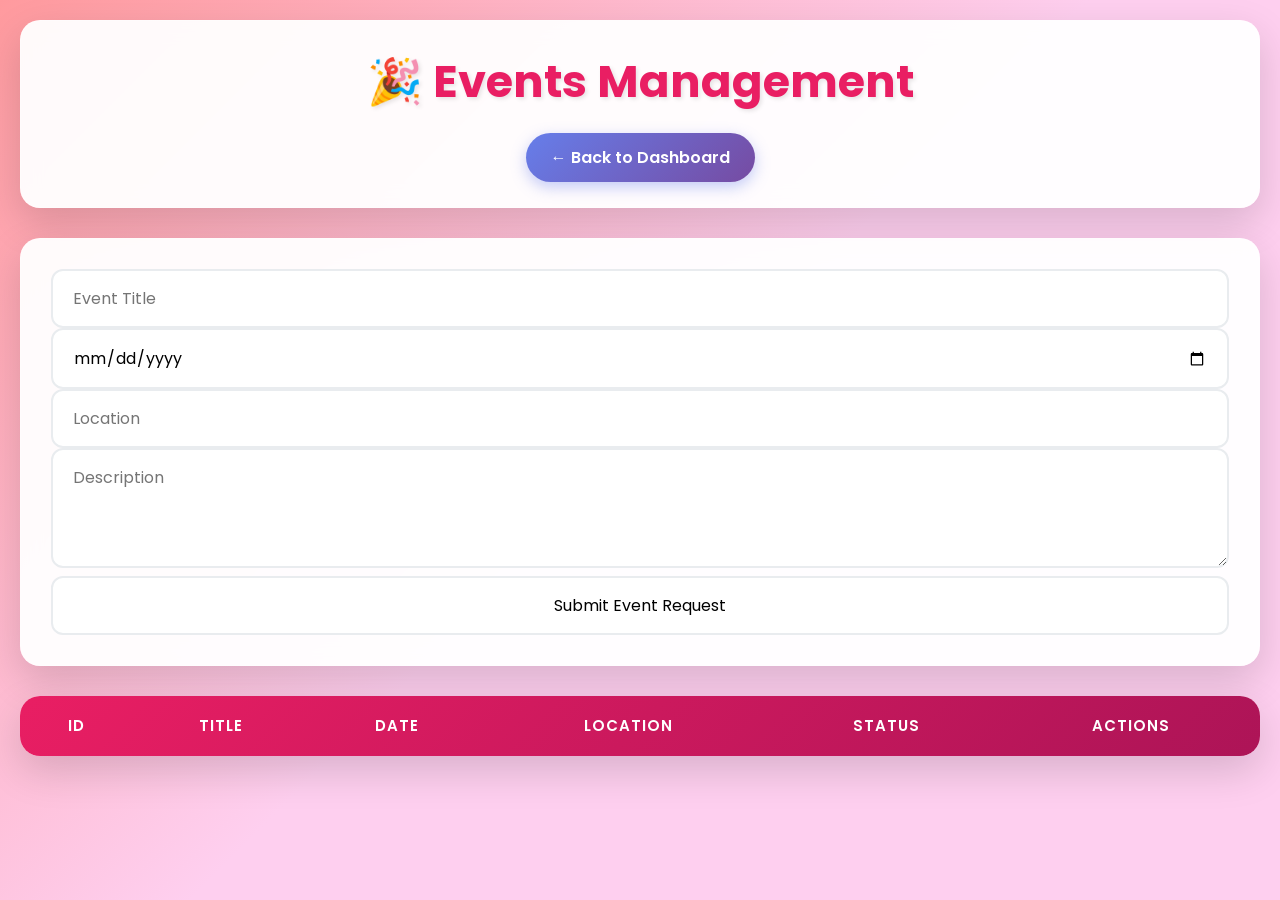
==== events.html @ 1a1b8395 "Added additional features" ====
<!DOCTYPE html>
<html lang="en">
<head>
    <meta charset="UTF-8">
    <meta name="viewport" content="width=device-width, initial-scale=1.0">
    <title>Events - HRM Dashboard</title>
    <link rel="stylesheet" href="events-style.css">
</head>
<body>
    <header>
        <h1>🎉 Events Management</h1>
        <a href="index.html" class="back-btn">← Back to Dashboard</a>
    </header>

    <div class="form-container">
        <input type="text" id="eventTitle" placeholder="Event Title">
        <input type="date" id="eventDate">
        <input type="text" id="eventLocation" placeholder="Location">
        <textarea id="eventDescription" placeholder="Description"></textarea>
        <button onclick="submitEventRequest()">Submit Event Request</button>
    </div>

    <table id="eventTable">
        <thead>
            <tr>
                <th>ID</th>
                <th>Title</th>
                <th>Date</th>
                <th>Location</th>
                <th>Status</th>
                <th>Actions</th>
            </tr>
        </thead>
        <tbody></tbody>
    </table>

    <script src="events-script.js"></script>
</body>
</html>
---- events-style.css ----
/* Import Google Fonts */
@import url('https://fonts.googleapis.com/css2?family=Poppins:wght@300;400;500;600;700&display=swap');

* {
    margin: 0;
    padding: 0;
    box-sizing: border-box;
}

body {
    font-family: 'Poppins', sans-serif;
    background: linear-gradient(135deg, #ff9a9e 0%, #fecfef 50%, #fecfef 100%);
    min-height: 100vh;
    padding: 20px;
    line-height: 1.6;
}

header {
    background: rgba(255, 255, 255, 0.95);
    padding: 25px 30px;
    border-radius: 20px;
    margin-bottom: 30px;
    box-shadow: 0 15px 40px rgba(0,0,0,0.15);
    text-align: center;
    backdrop-filter: blur(10px);
    border: 1px solid rgba(255,255,255,0.2);
}

header h1 {
    color: #e91e63;
    margin-bottom: 15px;
    font-size: 2.8em;
    font-weight: 700;
    text-shadow: 2px 2px 4px rgba(0,0,0,0.1);
}

.back-btn {
    display: inline-block;
    background: linear-gradient(135deg, #667eea 0%, #764ba2 100%);
    color: white;
    text-decoration: none;
    padding: 12px 25px;
    border-radius: 50px;
    font-weight: 600;
    transition: all 0.3s ease;
    box-shadow: 0 5px 15px rgba(102, 126, 234, 0.4);
}

.back-btn:hover {
    transform: translateY(-3px);
    box-shadow: 0 10px 25px rgba(102, 126, 234, 0.6);
}

.container {
    max-width: 1200px;
    margin: 0 auto;
}

.form-container {
    background: rgba(255, 255, 255, 0.95);
    padding: 30px;
    border-radius: 20px;
    margin-bottom: 30px;
    box-shadow: 0 15px 40px rgba(0,0,0,0.15);
    backdrop-filter: blur(10px);
    border: 1px solid rgba(255,255,255,0.2);
}

.form-container h2 {
    color: #e91e63;
    margin-bottom: 25px;
    font-size: 1.8em;
    text-align: center;
}

.form-grid {
    display: grid;
    grid-template-columns: repeat(auto-fit, minmax(280px, 1fr));
    gap: 20px;
    margin-bottom: 25px;
}

input, textarea, select, button {
    width: 100%;
    padding: 15px 20px;
    border: 2px solid #e9ecef;
    border-radius: 12px;
    font-size: 16px;
    font-family: 'Poppins', sans-serif;
    transition: all 0.3s ease;
    background: rgba(255, 255, 255, 0.9);
}

input:focus, textarea:focus, select:focus {
    outline: none;
    border-color: #e91e63;
    box-shadow: 0 0 20px rgba(233, 30, 99, 0.2);
    transform: translateY(-2px);
}

textarea {
    resize: vertical;
    min-height: 120px;
    font-family: 'Poppins', sans-serif;
}

.submit-btn {
    grid-column: 1 / -1;
    background: linear-gradient(135deg, #e91e63 0%, #ad1457 100%);
    color: white;
    border: none;
    cursor: pointer;
    font-weight: 600;
    font-size: 18px;
    text-transform: uppercase;
    letter-spacing: 1px;
    position: relative;
    overflow: hidden;
}

.submit-btn:hover {
    transform: translateY(-3px);
    box-shadow: 0 10px 30px rgba(233, 30, 99, 0.4);
}

.submit-btn:active {
    transform: translateY(-1px);
}

table {
    width: 100%;
    border-collapse: separate;
    border-spacing: 0;
    background: rgba(255, 255, 255, 0.95);
    border-radius: 20px;
    overflow: hidden;
    box-shadow: 0 15px 40px rgba(0,0,0,0.15);
    backdrop-filter: blur(10px);
}

thead {
    background: linear-gradient(135deg, #e91e63 0%, #ad1457 100%);
}

th {
    color: white;
    padding: 18px 15px;
    text-align: center;
    font-weight: 600;
    font-size: 15px;
    text-transform: uppercase;
    letter-spacing: 1px;
}

td {
    padding: 15px;
    text-align: center;
    border-bottom: 1px solid rgba(233, 30, 99, 0.1);
    transition: all 0.3s ease;
}

tr:hover td {
    background: rgba(233, 30, 99, 0.05);
    transform: scale(1.01);
}

.status-pending {
    background: linear-gradient(135deg, #fff3cd 0%, #ffeaa7 100%);
    color: #856404;
    font-weight: 600;
    padding: 5px 12px;
    border-radius: 20px;
    font-size: 14px;
}

.status-approved {
    background: linear-gradient(135deg, #d4edda 0%, #a8e6cf 100%);
    color: #155724;
    font-weight: 600;
    padding: 5px 12px;
    border-radius: 20px;
    font-size: 14px;
}

.status-denied {
    background: linear-gradient(135deg, #f8d7da 0%, #ff7675 100%);
    color: #721c24;
    font-weight: 600;
    padding: 5px 12px;
    border-radius: 20px;
    font-size: 14px;
}

.action-btn {
    padding: 8px 16px;
    margin: 0 4px;
    border: none;
    border-radius: 8px;
    cursor: pointer;
    font-size: 13px;
    font-weight: 600;
    font-family: 'Poppins', sans-serif;
    transition: all 0.3s ease;
    text-transform: uppercase;
    letter-spacing: 0.5px;
}

.btn-approve {
    background: linear-gradient(135deg, #28a745 0%, #20c997 100%);
    color: white;
}

.btn-deny {
    background: linear-gradient(135deg, #dc3545 0%, #e74c3c 100%);
    color: white;
}

.btn-delete {
    background: linear-gradient(135deg, #6c757d 0%, #495057 100%);
    color: white;
}

.action-btn:hover {
    transform: translateY(-2px);
    box-shadow: 0 5px 15px rgba(0,0,0,0.2);
}

.action-btn:active {
    transform: translateY(0);
}

/* Animations */
@keyframes fadeInUp {
    from {
        opacity: 0;
        transform: translateY(30px);
    }
    to {
        opacity: 1;
        transform: translateY(0);
    }
}

section {
    animation: fadeInUp 0.6s ease-out;
}

/* Responsive Design */
@media (max-width: 1024px) {
    .form-grid {
        grid-template-columns: repeat(auto-fit, minmax(250px, 1fr));
        gap: 15px;
    }
}

@media (max-width: 768px) {
    body {
        padding: 15px;
    }
    
    header h1 {
        font-size: 2.2em;
    }
    
    .form-grid {
        grid-template-columns: 1fr;
        gap: 15px;
    }
    
    table {
        font-size: 14px;
    }
    
    th, td {
        padding: 12px 8px;
    }
    
    .action-btn {
        padding: 6px 12px;
        font-size: 12px;
        margin: 2px;
    }
}

@media (max-width: 480px) {
    header {
        padding: 20px 15px;
    }
    
    header h1 {
        font-size: 1.8em;
    }
    
    .form-container {
        padding: 20px 15px;
    }
    
    table {
        display: block;
        overflow-x: auto;
        white-space: nowrap;
    }
}

/* Loading Animation */
.loading {
    display: inline-block;
    width: 20px;
    height: 20px;
    border: 3px solid rgba(233, 30, 99, 0.3);
    border-radius: 50%;
    border-top-color: #e91e63;
    animation: spin 1s ease-in-out infinite;
}

@keyframes spin {
    to { transform: rotate(360deg); }
}

/* Success/Error Messages */
.message {
    padding: 15px 20px;
    border-radius: 10px;
    margin-bottom: 20px;
    font-weight: 500;
    display: none;
}

.message.success {
    background: linear-gradient(135deg, #d4edda 0%, #a8e6cf 100%);
    color: #155724;
    border: 1px solid #c3e6cb;
}

.message.error {
    background: linear-gradient(135deg, #f8d7da 0%, #ff7675 100%);
    color: #721c24;
    border: 1px solid #f5c6cb;
}
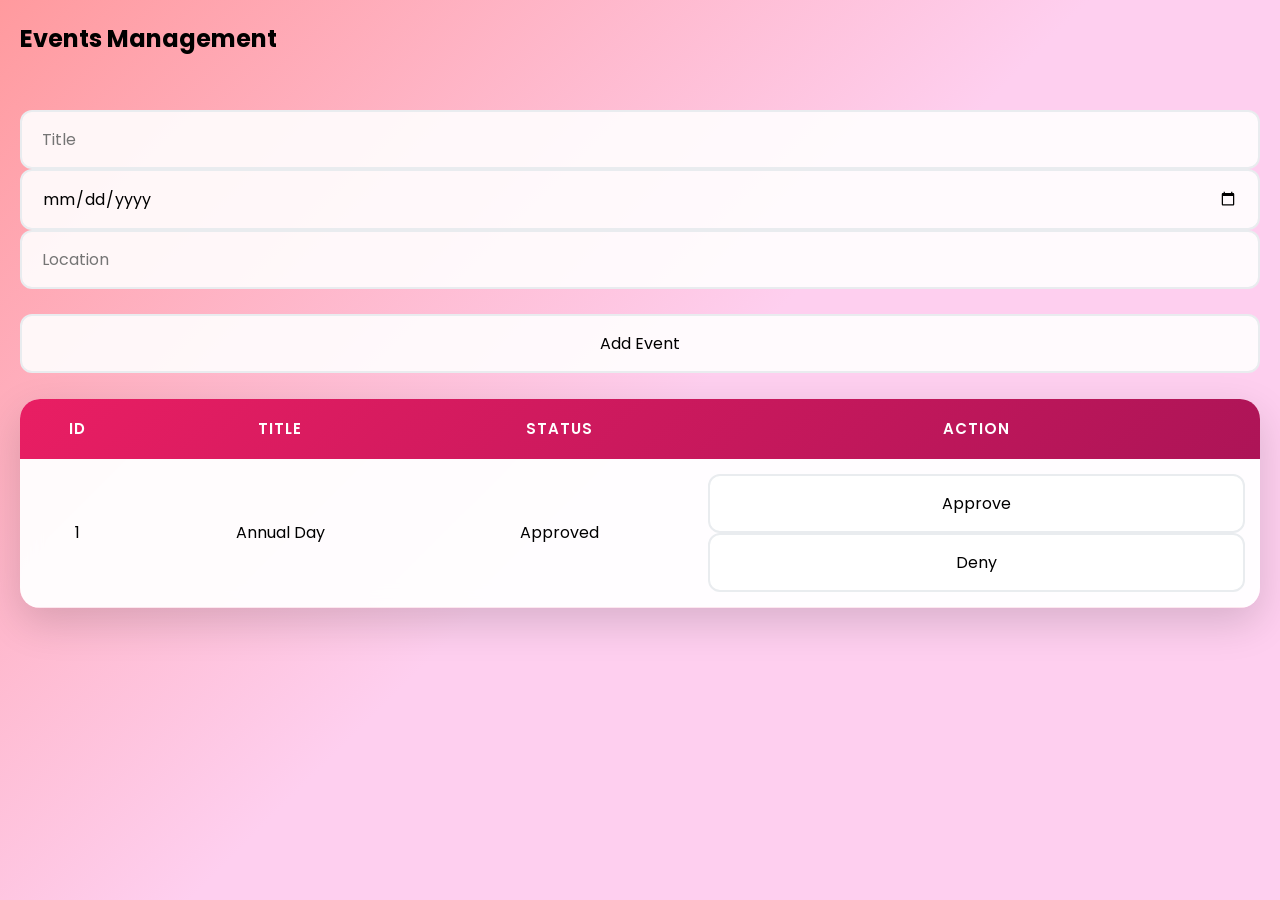
==== commit 827c402f: "Updated" ====
--- a/events.html
+++ b/events.html
@@ -1,39 +1,26 @@
 <!DOCTYPE html>
-<html lang="en">
+<html>
 <head>
-    <meta charset="UTF-8">
-    <meta name="viewport" content="width=device-width, initial-scale=1.0">
-    <title>Events - HRM Dashboard</title>
-    <link rel="stylesheet" href="events-style.css">
+  <title>Events</title>
+  <link rel="stylesheet" href="events-style.css">
 </head>
 <body>
-    <header>
-        <h1>🎉 Events Management</h1>
-        <a href="index.html" class="back-btn">← Back to Dashboard</a>
-    </header>
 
-    <div class="form-container">
-        <input type="text" id="eventTitle" placeholder="Event Title">
-        <input type="date" id="eventDate">
-        <input type="text" id="eventLocation" placeholder="Location">
-        <textarea id="eventDescription" placeholder="Description"></textarea>
-        <button onclick="submitEventRequest()">Submit Event Request</button>
-    </div>
+<h2>Events Management</h2>
+<br><br>
+<input id="eventTitle" placeholder="Title">
+<input id="eventDate" type="date">
+<input id="eventLocation" placeholder="Location">
+<br><br>
+<button onclick="addEvent()">Add Event</button>
+<br><br>
+<table id="eventTable">
+  <thead>
+    <tr><th>ID</th><th>Title</th><th>Status</th><th>Action</th></tr>
+  </thead>
+  <tbody></tbody>
+</table>
 
-    <table id="eventTable">
-        <thead>
-            <tr>
-                <th>ID</th>
-                <th>Title</th>
-                <th>Date</th>
-                <th>Location</th>
-                <th>Status</th>
-                <th>Actions</th>
-            </tr>
-        </thead>
-        <tbody></tbody>
-    </table>
-
-    <script src="events-script.js"></script>
+<script src="events-script.js"></script>
 </body>
-</html>
+</html>
